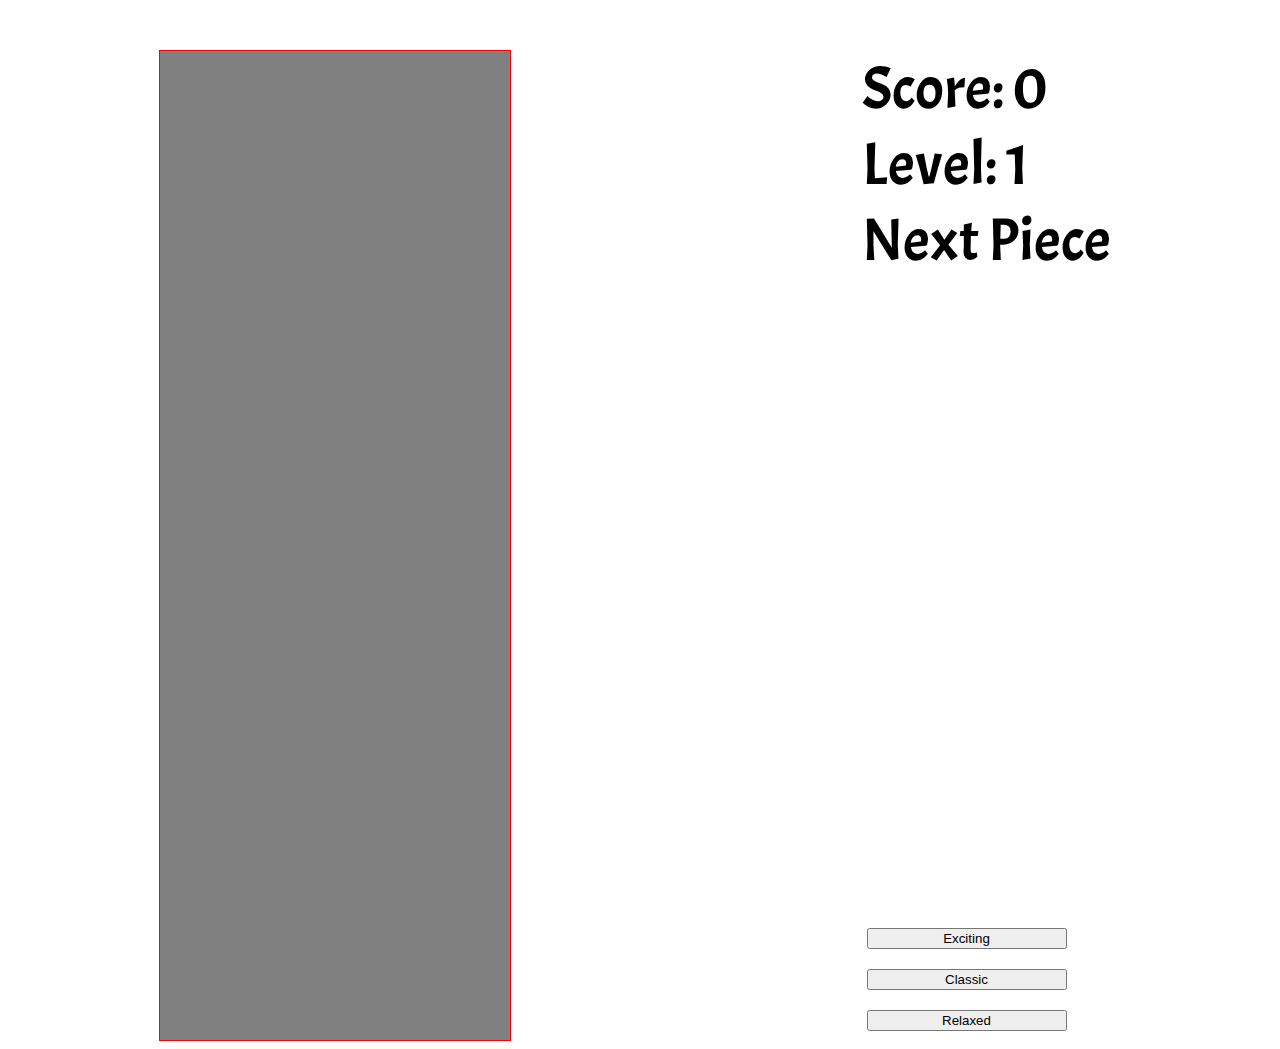
==== main.html @ fb750964 "with first page" ====
<!DOCTYPE html>
<html lang="en">

<head>
    <meta charset="UTF-8">
    <meta name="viewport" content="width=device-width, initial-scale=1.0">
    <meta http-equiv="X-UA-Compatible" content="ie=edge">
    <link rel="stylesheet" href="https://stackpath.bootstrapcdn.com/bootstrap/4.1.1/css/bootstrap.min.css" integrity="sha384-WskhaSGFgHYWDcbwN70/dfYBj47jz9qbsMId/iRN3ewGhXQFZCSftd1LZCfmhktB"
        crossorigin="anonymous">
    <link type="text/css" href="css/main.css" rel="stylesheet">
    <script src="https://code.jquery.com/jquery-3.3.1.slim.min.js" integrity="sha384-q8i/X+965DzO0rT7abK41JStQIAqVgRVzpbzo5smXKp4YfRvH+8abtTE1Pi6jizo"
        crossorigin="anonymous"></script>
    <script src="https://cdnjs.cloudflare.com/ajax/libs/popper.js/1.14.3/umd/popper.min.js" integrity="sha384-ZMP7rVo3mIykV+2+9J3UJ46jBk0WLaUAdn689aCwoqbBJiSnjAK/l8WvCWPIPm49"
        crossorigin="anonymous"></script>
    <script src="https://stackpath.bootstrapcdn.com/bootstrap/4.1.1/js/bootstrap.min.js" integrity="sha384-smHYKdLADwkXOn1EmN1qk/HfnUcbVRZyYmZ4qpPea6sjB/pTJ0euyQp0Mk8ck+5T"
        crossorigin="anonymous"></script>
    <script type="text/javascript" src="js/piece.js"></script>
    <script type="text/javascript" src="js/board.js"></script>
    <script type="text/javascript" src="js/game.js"></script>
    <script type="text/javascript" src="js/main.js"></script>
    <title>Tris-te</title>

    <link href="https://fonts.googleapis.com/css?family=Acme" rel="stylesheet">
</head>

<body>
    <div class="container">
        <canvas id="triste" width="350px" height="700px"></canvas>
        <div id="data-container">   
            <div class="game-data">
                <div class="data">
                    <label id="score">Score: 0</label>
                    <label id="level">Level: 1</label>
                </div>
                <div id="next-piece">
                    <label>Next Piece</label>
                    <div class="row">
                        <div class="little-square" id="0-0"></div>
                        <div class="little-square" id="0-1"></div>
                        <div class="little-square" id="0-2"></div>
                        <div class="little-square" id="0-3"></div>
                    </div>
                    <div class="row">
                        <div class="little-square" id="1-0"></div>
                        <div class="little-square" id="1-1"></div>
                        <div class="little-square" id="1-2"></div>
                        <div class="little-square" id="1-3"></div>
                    </div>
                    <div class="row">
                        <div class="little-square" id="2-0"></div>
                        <div class="little-square" id="2-1"></div>
                        <div class="little-square" id="2-2"></div>
                        <div class="little-square" id="2-3"></div>
                    </div>
                    <div class="row">
                        <div class="little-square" id="3-0"></div>
                        <div class="little-square" id="3-1"></div>
                        <div class="little-square" id="3-2"></div>
                        <div class="little-square" id="3-3"></div>
                    </div>
                </div>
            </div>
            <div id="game-mode">
                <button type="button" class="btn btn-danger level" id="exciting" >Exciting</button>
                <button type="button" class="btn btn-warning level" id="classic" >Classic</button>
                <button type="button" class="btn btn-success level" id="relaxed" >Relaxed</button>
            </div>
        </div>
    </div>
</body>

</html>
---- css/main.css ----
label{font-size:60px;font-family:'Acme', sans-serif}.container{margin-top:50px;display:flex;justify-content:space-around}.container #triste{border:1px solid red;background:gray}.container #data-container{display:flex;flex-direction:column;justify-content:space-between}.container #data-container .game-data{padding-left:50px;justify-content:space-around;flex-direction:column;display:flex}.container #data-container .game-data .data{display:flex;flex-direction:column}.container #data-container .game-data #next-piece .row{margin:0 50px;width:160px}.container #data-container .game-data #next-piece .little-square{width:40px;height:40px}.container #data-container #game-mode{display:flex;flex-direction:column;align-items:center}.container #data-container #game-mode button{width:200px;margin:10px 0}.container #data-container #game-mode button:disabled{font-size:1.5em}
/*# sourceMappingURL=main.css.map */
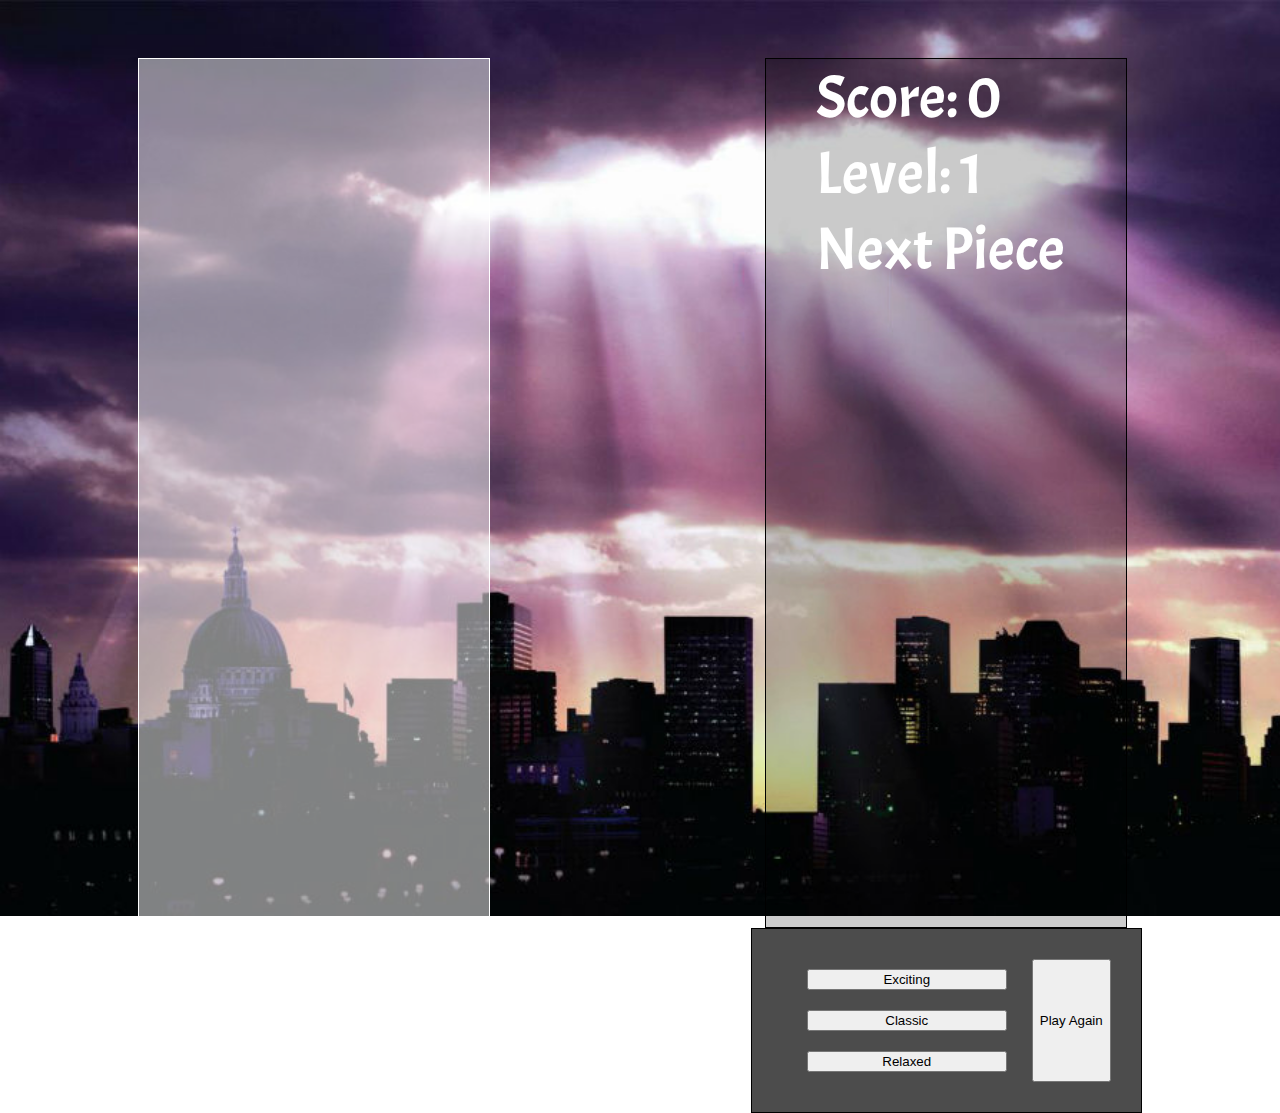
==== commit 8c2c50b2: "hope this is finished" ====
--- a/main.html
+++ b/main.html
@@ -60,10 +60,13 @@
                     </div>
                 </div>
             </div>
-            <div id="game-mode">
-                <button type="button" class="btn btn-danger level" id="exciting" >Exciting</button>
-                <button type="button" class="btn btn-warning level" id="classic" >Classic</button>
-                <button type="button" class="btn btn-success level" id="relaxed" >Relaxed</button>
+            <div id="buttons">
+                <div id="game-mode">
+                    <button type="button" class="btn btn-outline-success" id="exciting">Exciting</button>
+                    <button type="button" class="btn btn-outline-danger" id="classic">Classic</button>
+                    <button type="button" class="btn btn-outline-warning" id="relaxed">Relaxed</button>
+                </div>
+                <button type="button" class="btn btn-outline-primary" id="again">Play Again</button>
             </div>
         </div>
     </div>
--- a/css/main.css
+++ b/css/main.css
@@ -1,2 +1,2 @@
-label{font-size:60px;font-family:'Acme', sans-serif}.container{margin-top:50px;display:flex;justify-content:space-around}.container #triste{border:1px solid red;background:gray}.container #data-container{display:flex;flex-direction:column;justify-content:space-between}.container #data-container .game-data{padding-left:50px;justify-content:space-around;flex-direction:column;display:flex}.container #data-container .game-data .data{display:flex;flex-direction:column}.container #data-container .game-data #next-piece .row{margin:0 50px;width:160px}.container #data-container .game-data #next-piece .little-square{width:40px;height:40px}.container #data-container #game-mode{display:flex;flex-direction:column;align-items:center}.container #data-container #game-mode button{width:200px;margin:10px 0}.container #data-container #game-mode button:disabled{font-size:1.5em}
+label{font-size:60px;font-family:'Acme', sans-serif;color:white}body{background-image:url(../resources/portada.jpg);background-repeat:no-repeat;background-size:cover;height:100vh}.container{padding-top:50px;display:flex;justify-content:space-around}.container #triste{border:1px solid white;background:rgba(255,255,255,0.5)}.container #data-container{display:flex;flex-direction:column;justify-content:space-between;align-items:center}.container #data-container .game-data{padding:0 50px;justify-content:space-around;flex-direction:column;display:flex;border:1px solid black;background:rgba(0,0,0,0.2)}.container #data-container .game-data .data{display:flex;flex-direction:column}.container #data-container .game-data #next-piece .row{margin:0 50px;width:160px}.container #data-container .game-data #next-piece .little-square{width:40px;height:40px}.container #data-container #buttons{display:flex;justify-content:space-around;border:1px solid black;background:rgba(0,0,0,0.7);padding:30px}.container #data-container #buttons #game-mode{display:flex;flex-direction:column;align-items:center;width:250px}.container #data-container #buttons #game-mode button{width:200px;margin:10px 0}
 /*# sourceMappingURL=main.css.map */
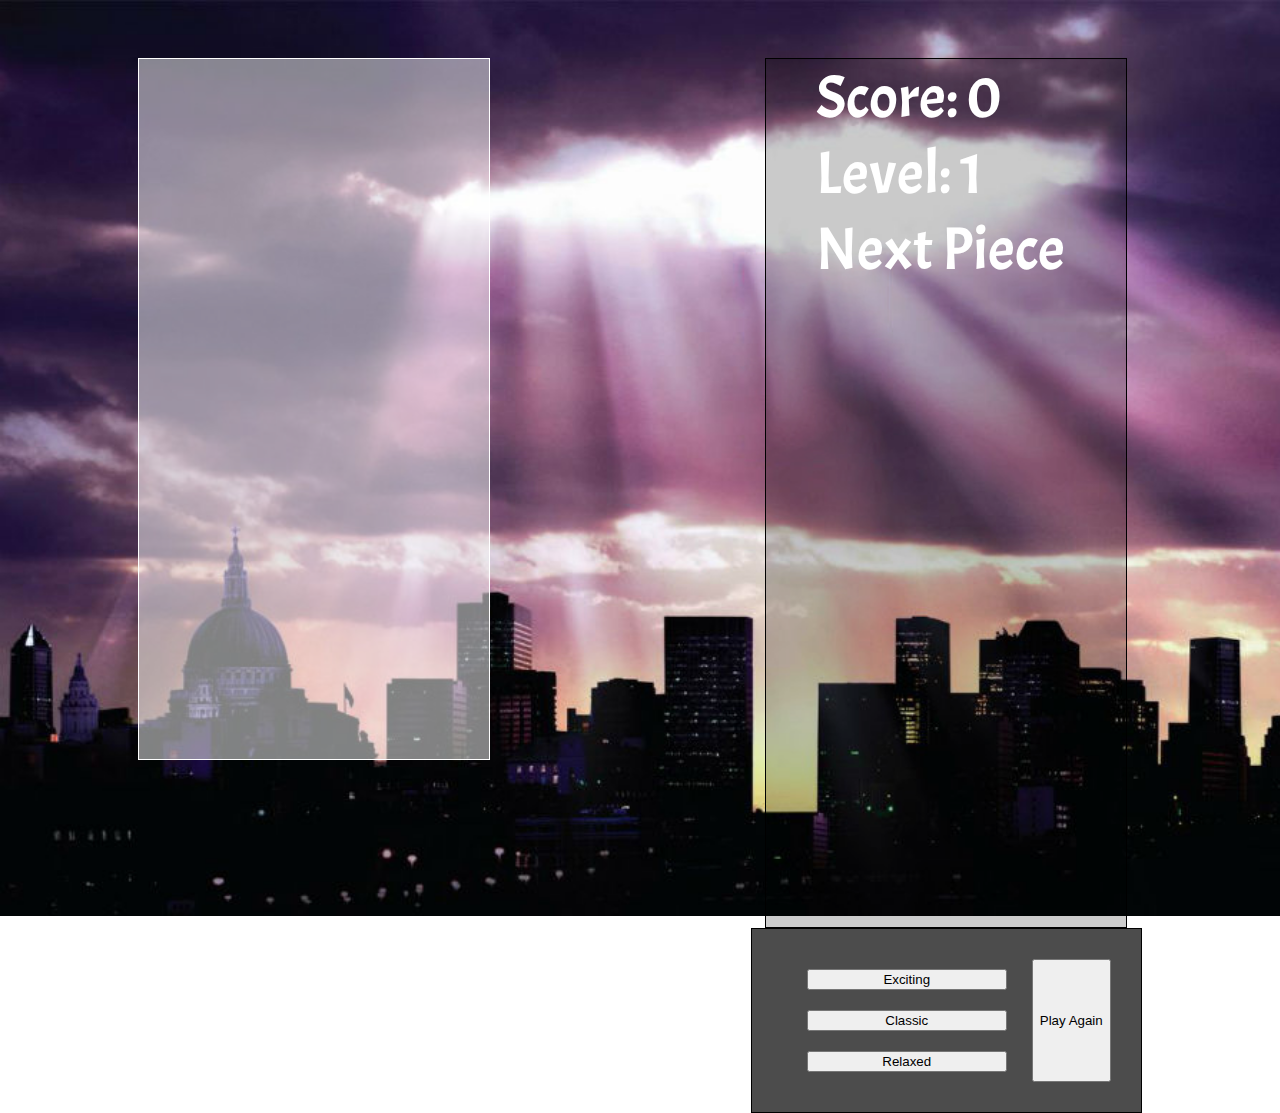
==== commit 711af991: "fixing some stuff" ====
--- a/main.html
+++ b/main.html
@@ -7,13 +7,13 @@
     <meta http-equiv="X-UA-Compatible" content="ie=edge">
     <link rel="stylesheet" href="https://stackpath.bootstrapcdn.com/bootstrap/4.1.1/css/bootstrap.min.css" integrity="sha384-WskhaSGFgHYWDcbwN70/dfYBj47jz9qbsMId/iRN3ewGhXQFZCSftd1LZCfmhktB"
         crossorigin="anonymous">
-    <link type="text/css" href="css/main.css" rel="stylesheet">
-    <script src="https://code.jquery.com/jquery-3.3.1.slim.min.js" integrity="sha384-q8i/X+965DzO0rT7abK41JStQIAqVgRVzpbzo5smXKp4YfRvH+8abtTE1Pi6jizo"
+        <script src="https://code.jquery.com/jquery-3.3.1.js" integrity="sha256-2Kok7MbOyxpgUVvAk/HJ2jigOSYS2auK4Pfzbm7uH60="
         crossorigin="anonymous"></script>
     <script src="https://cdnjs.cloudflare.com/ajax/libs/popper.js/1.14.3/umd/popper.min.js" integrity="sha384-ZMP7rVo3mIykV+2+9J3UJ46jBk0WLaUAdn689aCwoqbBJiSnjAK/l8WvCWPIPm49"
         crossorigin="anonymous"></script>
     <script src="https://stackpath.bootstrapcdn.com/bootstrap/4.1.1/js/bootstrap.min.js" integrity="sha384-smHYKdLADwkXOn1EmN1qk/HfnUcbVRZyYmZ4qpPea6sjB/pTJ0euyQp0Mk8ck+5T"
         crossorigin="anonymous"></script>
+    <link type="text/css" href="css/main.css" rel="stylesheet">
     <script type="text/javascript" src="js/piece.js"></script>
     <script type="text/javascript" src="js/board.js"></script>
     <script type="text/javascript" src="js/game.js"></script>
@@ -25,8 +25,11 @@
 
 <body>
     <div class="container">
-        <canvas id="triste" width="350px" height="700px"></canvas>
-        <div id="data-container">   
+        <div id="play-zone">
+            <canvas id="triste" width="350px" height="700px"></canvas>
+            <div id="play-msg"></div>
+        </div>
+        <div id="data-container">
             <div class="game-data">
                 <div class="data">
                     <label id="score">Score: 0</label>
--- a/css/main.css
+++ b/css/main.css
@@ -1,2 +1,2 @@
-label{font-size:60px;font-family:'Acme', sans-serif;color:white}body{background-image:url(../resources/portada.jpg);background-repeat:no-repeat;background-size:cover;height:100vh}.container{padding-top:50px;display:flex;justify-content:space-around}.container #triste{border:1px solid white;background:rgba(255,255,255,0.5)}.container #data-container{display:flex;flex-direction:column;justify-content:space-between;align-items:center}.container #data-container .game-data{padding:0 50px;justify-content:space-around;flex-direction:column;display:flex;border:1px solid black;background:rgba(0,0,0,0.2)}.container #data-container .game-data .data{display:flex;flex-direction:column}.container #data-container .game-data #next-piece .row{margin:0 50px;width:160px}.container #data-container .game-data #next-piece .little-square{width:40px;height:40px}.container #data-container #buttons{display:flex;justify-content:space-around;border:1px solid black;background:rgba(0,0,0,0.7);padding:30px}.container #data-container #buttons #game-mode{display:flex;flex-direction:column;align-items:center;width:250px}.container #data-container #buttons #game-mode button{width:200px;margin:10px 0}
+label{font-size:60px;font-family:'Acme', sans-serif;color:white}body{background-image:url(../resources/portada.jpg);background-repeat:no-repeat;background-size:cover;height:100vh}.container{padding-top:50px;display:flex;justify-content:space-around}.container #play-zone{position:relative}.container #play-zone #triste{border:1px solid white;background:rgba(255,255,255,0.5)}.container #play-zone #play-msg{position:absolute;color:red;font-family:'Acme', sans-serif;top:50%;left:0;text-align:center;font-size:4em;width:100%}.container .bg{width:100%;height:100vh}.container #data-container{display:flex;flex-direction:column;justify-content:space-between;align-items:center}.container #data-container .game-data{padding:0 50px;justify-content:space-around;flex-direction:column;display:flex;border:1px solid black;background:rgba(0,0,0,0.2)}.container #data-container .game-data .data{display:flex;flex-direction:column}.container #data-container .game-data #next-piece .row{margin:0 50px;width:160px}.container #data-container .game-data #next-piece .little-square{width:40px;height:40px}.container #data-container #buttons{display:flex;justify-content:space-around;border:1px solid black;background:rgba(0,0,0,0.7);padding:30px}.container #data-container #buttons #game-mode{display:flex;flex-direction:column;align-items:center;width:250px}.container #data-container #buttons #game-mode button{width:200px;margin:10px 0}
 /*# sourceMappingURL=main.css.map */
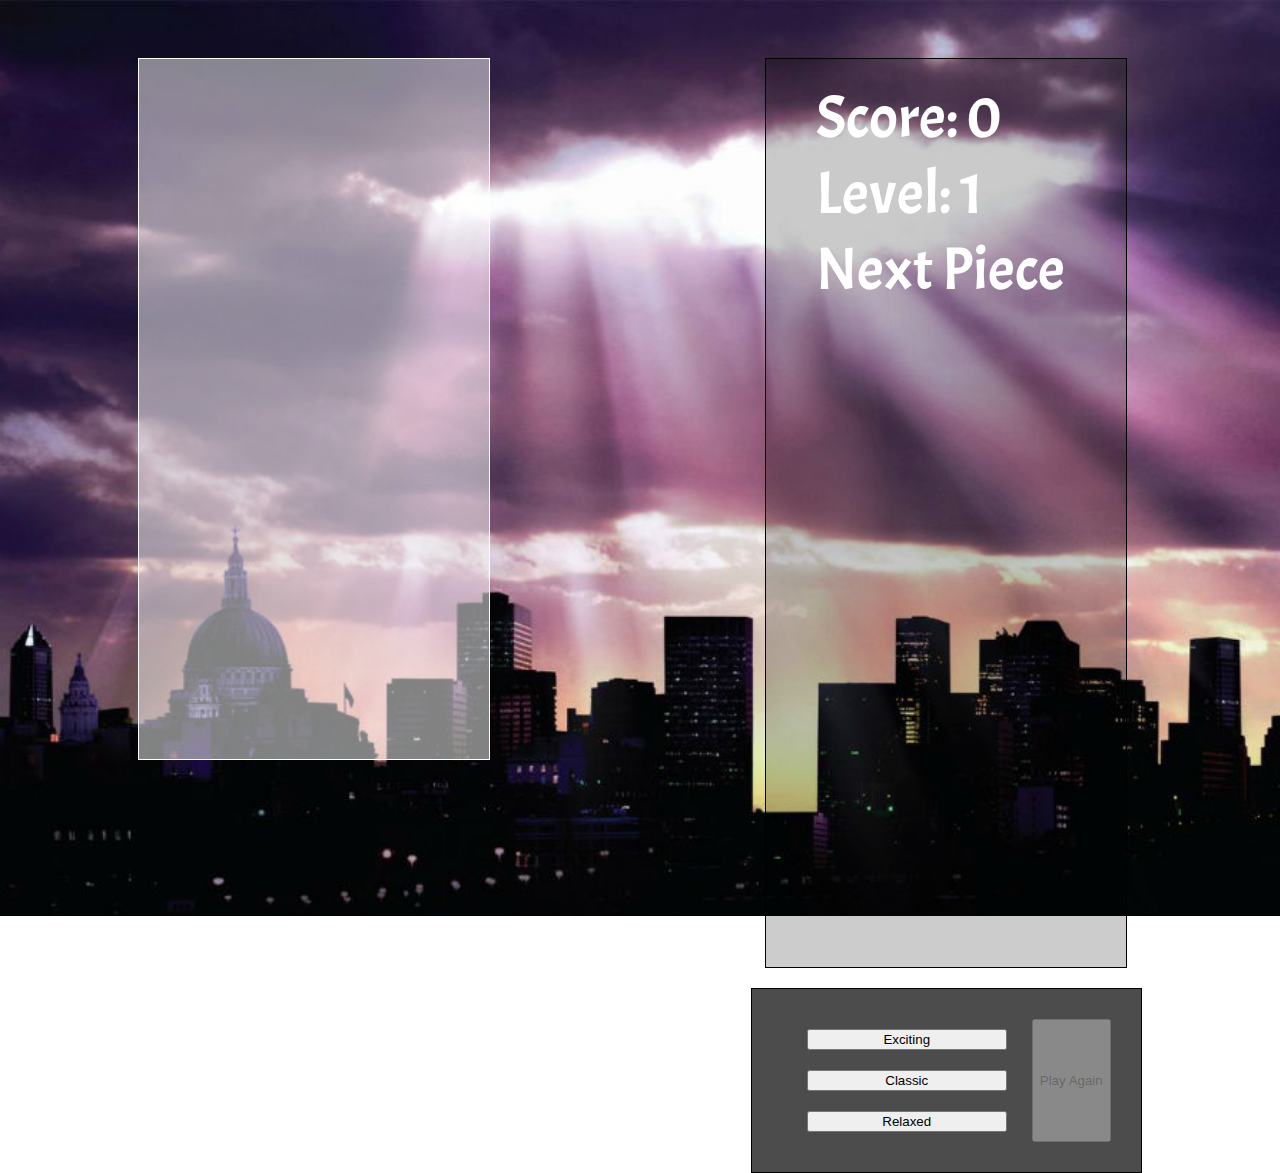
==== commit eeb8d848: "finished" ====
--- a/main.html
+++ b/main.html
@@ -69,7 +69,7 @@
                     <button type="button" class="btn btn-outline-danger" id="classic">Classic</button>
                     <button type="button" class="btn btn-outline-warning" id="relaxed">Relaxed</button>
                 </div>
-                <button type="button" class="btn btn-outline-primary" id="again">Play Again</button>
+                <button disabled type="button" class="btn btn-outline-primary" id="again">Play Again</button>
             </div>
         </div>
     </div>
--- a/css/main.css
+++ b/css/main.css
@@ -1,2 +1,2 @@
-label{font-size:60px;font-family:'Acme', sans-serif;color:white}body{background-image:url(../resources/portada.jpg);background-repeat:no-repeat;background-size:cover;height:100vh}.container{padding-top:50px;display:flex;justify-content:space-around}.container #play-zone{position:relative}.container #play-zone #triste{border:1px solid white;background:rgba(255,255,255,0.5)}.container #play-zone #play-msg{position:absolute;color:red;font-family:'Acme', sans-serif;top:50%;left:0;text-align:center;font-size:4em;width:100%}.container .bg{width:100%;height:100vh}.container #data-container{display:flex;flex-direction:column;justify-content:space-between;align-items:center}.container #data-container .game-data{padding:0 50px;justify-content:space-around;flex-direction:column;display:flex;border:1px solid black;background:rgba(0,0,0,0.2)}.container #data-container .game-data .data{display:flex;flex-direction:column}.container #data-container .game-data #next-piece .row{margin:0 50px;width:160px}.container #data-container .game-data #next-piece .little-square{width:40px;height:40px}.container #data-container #buttons{display:flex;justify-content:space-around;border:1px solid black;background:rgba(0,0,0,0.7);padding:30px}.container #data-container #buttons #game-mode{display:flex;flex-direction:column;align-items:center;width:250px}.container #data-container #buttons #game-mode button{width:200px;margin:10px 0}
+label{font-size:60px;font-family:'Acme', sans-serif;color:white}body{background-image:url(../resources/portada.jpg);background-repeat:no-repeat;background-size:cover;height:100vh}.container{padding-top:50px;display:flex;justify-content:space-around}.container #play-zone{position:relative}.container #play-zone #triste{border:1px solid white;background:rgba(255,255,255,0.5)}.container #play-zone #play-msg{position:absolute;color:red;font-family:'Acme', sans-serif;top:30%;left:0;text-align:center;font-size:4em;width:100%;text-shadow:-4px -4px 0 #000,   4px -4px 0 #000, -4px 4px 0 #000, 4px 4px 0 #000}.container .bg{width:100%;height:100vh}.container #data-container{display:flex;flex-direction:column;justify-content:space-between;align-items:center}.container #data-container .game-data{padding:20px 50px;margin-bottom:20px;justify-content:space-around;flex-direction:column;display:flex;border:1px solid black;background:rgba(0,0,0,0.2)}.container #data-container .game-data .data{display:flex;flex-direction:column}.container #data-container .game-data #next-piece .row{margin:0 50px;width:160px}.container #data-container .game-data #next-piece .little-square{width:40px;height:40px}.container #data-container #buttons{display:flex;justify-content:space-around;border:1px solid black;background:rgba(0,0,0,0.7);padding:30px}.container #data-container #buttons #game-mode{display:flex;flex-direction:column;align-items:center;width:250px}.container #data-container #buttons #game-mode button{width:200px;margin:10px 0}
 /*# sourceMappingURL=main.css.map */
